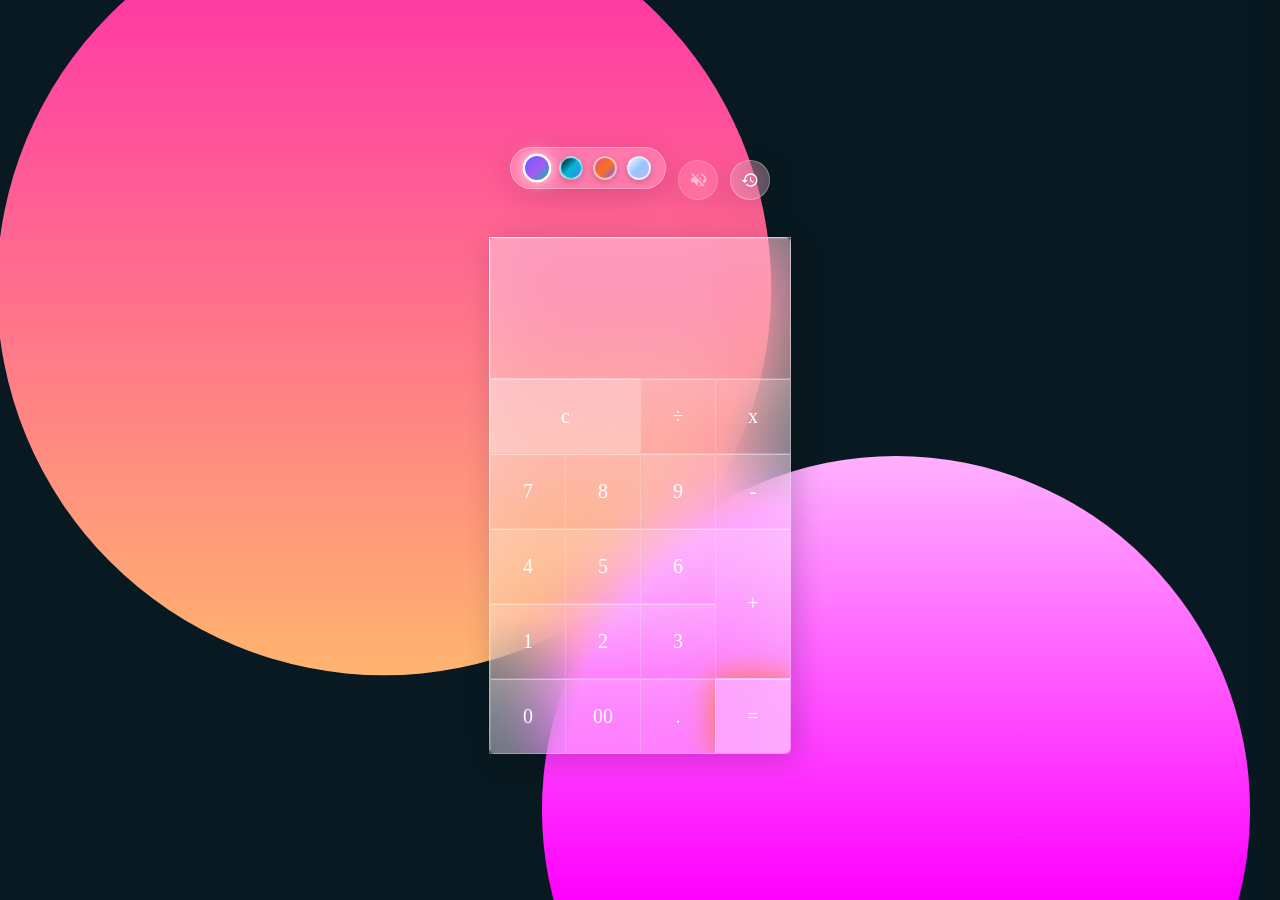
==== index.html @ 8d803cc0 "Initial commit: liquid glass calculator" ====
<!DOCTYPE html>
<html lang="en">
<head>
    <meta charset="UTF-8">
    <meta name="viewport" content="width=device-width, initial-scale=1.0">
    <link rel="stylesheet" href="./calc.css">
    <title>Glass Calculator</title>
    <style>
        /* Floating background orbs animation */
        body::before, body::after {
            animation: orbFloat 12s ease-in-out infinite alternate;
        }
        body::after {
            animation-duration: 16s;
            animation-direction: alternate-reverse;
        }
        @keyframes orbFloat {
            0% {
                transform: translateY(0px) scale(1);
            }
            100% {
                transform: translateY(-25px) scale(1.05);
            }
        }

        /* Top controls bar (theme pill + speaker button + history toggle) */
        .top-controls {
            position: relative;
            z-index: 20;
            display: flex;
            align-items: center;
            gap: 12px;
            margin-bottom: 24px;
        }

        .control-btn {
            display: flex;
            align-items: center;
            justify-content: center;
            width: 40px;
            height: 40px;
            background: var(--pill-bg);
            backdrop-filter: blur(20px);
            -webkit-backdrop-filter: blur(20px);
            border: 1px solid var(--pill-border);
            border-radius: 50%;
            cursor: pointer;
            color: var(--display-color, #fff);
            box-shadow: 0 8px 32px rgba(0, 0, 0, 0.15);
            transition: transform 0.2s ease, filter 0.2s ease, background 600ms ease, border-color 600ms ease;
        }

        .control-btn:hover {
            transform: scale(1.1);
            filter: brightness(1.2);
        }

        .control-btn svg {
            width: 18px;
            height: 18px;
            fill: currentColor;
            pointer-events: none;
        }

        /* Slide-out history panel */
        .history-panel {
            position: fixed;
            top: 0;
            right: -340px;
            width: 320px;
            height: 100vh;
            background: var(--panel-bg);
            backdrop-filter: blur(25px);
            -webkit-backdrop-filter: blur(25px);
            border-left: 1px solid rgba(255, 255, 255, 0.2);
            box-shadow: -10px 0 40px rgba(0, 0, 0, 0.3);
            z-index: 100;
            display: flex;
            flex-direction: column;
            transition: right 0.4s cubic-bezier(0.16, 1, 0.3, 1), background 600ms ease;
            padding: 24px;
        }

        .history-panel.open {
            right: 0;
        }

        .history-header {
            display: flex;
            align-items: center;
            justify-content: space-between;
            margin-bottom: 20px;
            padding-bottom: 12px;
            border-bottom: 1px solid rgba(255, 255, 255, 0.15);
            color: var(--display-color, #fff);
            font-family: sans-serif;
            font-size: 18px;
            font-weight: 600;
        }

        .history-close {
            background: none;
            border: none;
            color: var(--display-color, #fff);
            font-size: 20px;
            cursor: pointer;
            padding: 4px 8px;
            border-radius: 6px;
            transition: background 0.2s;
        }

        .history-close:hover {
            background: rgba(255, 255, 255, 0.2);
        }

        .history-list {
            flex: 1;
            overflow-y: auto;
            display: flex;
            flex-direction: column;
            gap: 12px;
            padding-right: 4px;
        }

        .history-item {
            background: rgba(255, 255, 255, 0.1);
            border: 1px solid rgba(255, 255, 255, 0.15);
            padding: 12px 14px;
            border-radius: 12px;
            color: var(--display-color, #fff);
            font-family: sans-serif;
            cursor: pointer;
            transition: background 0.2s, transform 0.2s;
            box-shadow: 0 4px 12px rgba(0,0,0,0.05);
        }

        .history-item:hover {
            background: rgba(255, 255, 255, 0.2);
            transform: translateY(-1px);
        }

        .history-expr {
            font-size: 13px;
            opacity: 0.7;
            margin-bottom: 4px;
        }

        .history-res {
            font-size: 18px;
            font-weight: 600;
        }

        .history-empty {
            color: var(--display-color, #fff);
            opacity: 0.5;
            text-align: center;
            margin-top: 40px;
            font-family: sans-serif;
            font-size: 14px;
        }

        .clear-history-btn {
            margin-top: 16px;
            padding: 10px;
            background: rgba(255, 50, 50, 0.2);
            border: 1px solid rgba(255, 100, 100, 0.3);
            color: var(--display-color, #fff);
            border-radius: 10px;
            cursor: pointer;
            font-weight: 600;
            transition: background 0.2s;
        }

        .clear-history-btn:hover {
            background: rgba(255, 50, 50, 0.35);
        }
    </style>
</head>
<body>
    <div class="top-controls">
        <div class="theme-pill">
            <div class="theme-swatch swatch-aurora active" data-theme="aurora" title="Aurora Theme"></div>
            <div class="theme-swatch swatch-midnight" data-theme="midnight" title="Midnight Theme"></div>
            <div class="theme-swatch swatch-sunset" data-theme="sunset" title="Sunset Theme"></div>
            <div class="theme-swatch swatch-light-frost" data-theme="light-frost" title="Light Frost Theme"></div>
        </div>
        <button id="soundToggle" class="control-btn" role="button" title="Toggle Click Sound">
            <svg id="speakerIcon" viewBox="0 0 24 24">
                <path d="M3 9v6h4l5 5V4L7 9H3zm13.5 3c0-1.77-1.02-3.29-2.5-4.03v8.05c1.48-.73 2.5-2.25 2.5-4.02zM14 3.23v2.06c2.89.86 5 3.54 5 6.71s-2.11 5.85-5 6.71v2.06c4.01-.91 7-4.49 7-8.77s-2.99-7.86-7-8.77z"/>
            </svg>
        </button>
        <button id="historyToggle" class="control-btn" role="button" title="Toggle History">
            <svg viewBox="0 0 24 24">
                <path d="M13 3a9 9 0 0 0-9 9H1l3.89 3.89.07.14L9 12H6c0-3.87 3.13-7 7-7s7 3.13 7 7-3.13 7-7 7c-1.93 0-3.68-.79-4.94-2.06l-1.42 1.42A8.954 8.954 0 0 0 13 21a9 9 0 0 0 0-18zm-1 5v5l4.28 2.54.72-1.21-3.5-2.08V8H12z"/>
            </svg>
        </button>
    </div>

    <div class="container">
        <form class="calculator" name="calc">
            <div class="value-wrapper">
                <input type="text" readonly class="value" name="txt" id="display"/>
            </div>
            <span class="num clear" role="button" data-val="c">c</span>
            <span class="num" role="button" data-val="/">÷</span>
            <span class="num" role="button" data-val="*">x</span>
            <span class="num" role="button" data-val="7">7</span>
            <span class="num" role="button" data-val="8">8</span>
            <span class="num" role="button" data-val="9">9</span>
            <span class="num" role="button" data-val="-">-</span>
            <span class="num" role="button" data-val="4">4</span>
            <span class="num" role="button" data-val="5">5</span>
            <span class="num" role="button" data-val="6">6</span>
            <span class="num plus" role="button" data-val="+">+</span>
            <span class="num" role="button" data-val="1">1</span>
            <span class="num" role="button" data-val="2">2</span>
            <span class="num" role="button" data-val="3">3</span>
            <span class="num" role="button" data-val="0">0</span>
            <span class="num" role="button" data-val="00">00</span>
            <span class="num" role="button" data-val=".">.</span>
            <span class="num equal" role="button" data-val="=">=</span>
        </form>
    </div>

    <!-- Slide-out History Panel -->
    <div id="historyPanel" class="history-panel">
        <div class="history-header">
            <span>Calculation History</span>
            <button id="historyClose" class="history-close" role="button">&times;</button>
        </div>
        <div id="historyList" class="history-list">
            <div class="history-empty">No history yet</div>
        </div>
        <button id="clearHistory" class="clear-history-btn" role="button">Clear History</button>
    </div>

    <script type="text/javascript" src="./vanilla-tilt.js"></script>
    <script type="text/javascript">
        // Theme switcher logic with localStorage
        const swatches = document.querySelectorAll('.theme-swatch');
        
        function setTheme(themeName) {
            if (themeName === 'aurora') {
                document.documentElement.removeAttribute('data-theme');
            } else {
                document.documentElement.setAttribute('data-theme', themeName);
            }
            localStorage.setItem('glass_calc_theme', themeName);

            swatches.forEach(s => {
                if (s.getAttribute('data-theme') === themeName) {
                    s.classList.add('active');
                } else {
                    s.classList.remove('active');
                }
            });
        }

        // Load saved theme on startup
        const savedTheme = localStorage.getItem('glass_calc_theme') || 'aurora';
        setTheme(savedTheme);

        swatches.forEach(swatch => {
            swatch.addEventListener('click', () => {
                const theme = swatch.getAttribute('data-theme');
                setTheme(theme);
            });
        });

        // Web Audio API click sound setup (off by default)
        let audioCtx = null;
        let soundEnabled = localStorage.getItem('glass_calc_sound') === 'true';

        const soundToggle = document.getElementById('soundToggle');
        const speakerIcon = document.getElementById('speakerIcon');

        function updateSpeakerIcon() {
            if (soundEnabled) {
                soundToggle.style.opacity = '1';
                speakerIcon.innerHTML = '<path d="M3 9v6h4l5 5V4L7 9H3zm13.5 3c0-1.77-1.02-3.29-2.5-4.03v8.05c1.48-.73 2.5-2.25 2.5-4.02zM14 3.23v2.06c2.89.86 5 3.54 5 6.71s-2.11 5.85-5 6.71v2.06c4.01-.91 7-4.49 7-8.77s-2.99-7.86-7-8.77z"/>';
            } else {
                soundToggle.style.opacity = '0.6';
                speakerIcon.innerHTML = '<path d="M16.5 12c0-1.77-1.02-3.29-2.5-4.03v2.21l2.45 2.45c.03-.2.05-.41.05-.63zm2.5 0c0 .94-.2 1.82-.54 2.64l1.51 1.51C22.63 14.85 23 13.48 23 12c0-4.28-2.99-7.86-7-8.77v2.06c2.89.86 5 3.54 5 6.71zM4.27 3L3 4.27 7.73 9H3v6h4l5 5v-6.73l4.25 4.25c-.67.52-1.42.93-2.25 1.18v2.06c1.38-.31 2.63-.95 3.69-1.81L19.73 21 21 19.73l-9-9L4.27 3zM12 4L9.91 6.09 12 8.18V4z"/>';
            }
        }
        updateSpeakerIcon();

        soundToggle.addEventListener('click', () => {
            soundEnabled = !soundEnabled;
            localStorage.setItem('glass_calc_sound', soundEnabled);
            updateSpeakerIcon();
            if (soundEnabled) {
                playSoftClick();
            }
        });

        function playSoftClick() {
            if (!soundEnabled) return;
            try {
                if (!audioCtx) {
                    audioCtx = new (window.AudioContext || window.webkitAudioContext)();
                }
                if (audioCtx.state === 'suspended') {
                    audioCtx.resume();
                }
                const osc = audioCtx.createOscillator();
                const gain = audioCtx.createGain();
                
                osc.type = 'sine';
                osc.frequency.setValueAtTime(600, audioCtx.currentTime);
                osc.frequency.exponentialRampToValueAtTime(200, audioCtx.currentTime + 0.04);
                
                gain.gain.setValueAtTime(0.15, audioCtx.currentTime);
                gain.gain.exponentialRampToValueAtTime(0.001, audioCtx.currentTime + 0.04);
                
                osc.connect(gain);
                gain.connect(audioCtx.destination);
                
                osc.start();
                osc.stop(audioCtx.currentTime + 0.04);
            } catch(e) {
                // Ignore audio context restrictions
            }
        }

        // History Panel Logic
        const historyToggle = document.getElementById('historyToggle');
        const historyPanel = document.getElementById('historyPanel');
        const historyClose = document.getElementById('historyClose');
        const historyList = document.getElementById('historyList');
        const clearHistoryBtn = document.getElementById('clearHistory');

        let history = JSON.parse(localStorage.getItem('glass_calc_history') || '[]');

        function renderHistory() {
            if (history.length === 0) {
                historyList.innerHTML = '<div class="history-empty">No history yet</div>';
                return;
            }
            historyList.innerHTML = '';
            history.forEach((item, index) => {
                const div = document.createElement('div');
                div.className = 'history-item';
                div.setAttribute('role', 'button');
                div.innerHTML = `<div class="history-expr">${item.expression}</div><div class="history-res">= ${item.result}</div>`;
                div.addEventListener('click', () => {
                    updateDisplay(item.result);
                    historyPanel.classList.remove('open');
                });
                historyList.appendChild(div);
            });
        }
        renderHistory();

        historyToggle.addEventListener('click', () => {
            historyPanel.classList.toggle('open');
            playSoftClick();
        });

        historyClose.addEventListener('click', () => {
            historyPanel.classList.remove('open');
        });

        clearHistoryBtn.addEventListener('click', () => {
            history = [];
            localStorage.removeItem('glass_calc_history');
            renderHistory();
            playSoftClick();
        });

        // Custom 3D tilt & moving light following mouse across the panel
        const container = document.querySelector('.container');
        
        container.addEventListener('mousemove', (e) => {
            const rect = container.getBoundingClientRect();
            const x = e.clientX - rect.left;
            const y = e.clientY - rect.top;

            container.style.setProperty('--mouse-x', `${x}px`);
            container.style.setProperty('--mouse-y', `${y}px`);

            const centerX = rect.width / 2;
            const centerY = rect.height / 2;
            const rotateX = -((y - centerY) / centerY) * 6;
            const rotateY = ((x - centerX) / centerX) * 6;

            container.style.transform = `perspective(1000px) rotateX(${rotateX}deg) rotateY(${rotateY}deg) scale3d(1.02, 1.02, 1.02)`;
            container.style.transition = 'none';
        });

        container.addEventListener('mouseleave', () => {
            container.style.transform = 'perspective(1000px) rotateX(0deg) rotateY(0deg) scale3d(1, 1, 1)';
            container.style.transition = 'transform 0.5s ease-out';
            container.style.setProperty('--mouse-x', `-1000px`);
            container.style.setProperty('--mouse-y', `-1000px`);
        });

        const display = document.getElementById('display');
        let lastValue = display.value;

        function updateDisplay(newVal) {
            if (newVal !== lastValue) {
                lastValue = newVal;
                display.value = newVal;

                display.classList.remove('slide-up');
                void display.offsetWidth;
                display.classList.add('slide-up');

                if (newVal === 'Error') {
                    display.classList.remove('shake');
                    void display.offsetWidth;
                    display.classList.add('shake');
                }
            }
        }

        const buttons = document.querySelectorAll('.calculator span');
        buttons.forEach((btn, index) => {
            btn.style.setProperty('--stagger-index', index);

            btn.addEventListener('click', function(e) {
                playSoftClick();
                const rect = btn.getBoundingClientRect();
                const ripple = document.createElement('span');
                ripple.classList.add('ripple');
                const size = Math.max(rect.width, rect.height);
                ripple.style.width = ripple.style.height = `${size}px`;
                ripple.style.left = `${e.clientX - rect.left - size/2}px`;
                ripple.style.top = `${e.clientY - rect.top - size/2}px`;
                btn.appendChild(ripple);
                setTimeout(() => ripple.remove(), 600);

                const val = btn.getAttribute('data-val');
                if (val === 'c') {
                    updateDisplay('');
                } else if (val === '=') {
                    try {
                        const expr = document.calc.txt.value;
                        let res = eval(expr);
                        if (res !== undefined && !isNaN(res)) {
                            updateDisplay(res);
                            history.unshift({ expression: expr, result: res });
                            if (history.length > 50) history.pop();
                            localStorage.setItem('glass_calc_history', JSON.stringify(history));
                            renderHistory();
                        } else {
                            updateDisplay('');
                        }
                    } catch(err) {
                        updateDisplay('Error');
                    }
                } else if (val !== null) {
                    updateDisplay(document.calc.txt.value + val);
                }
            });
        });
    </script>
</body>
</html>
---- calc.css ----
:root {
    --bg-color: #091921;
    --grad-1-1: #ff2a75;
    --grad-1-2: #ff9e42;
    --grad-2-1: #ffffff;
    --grad-2-2: #ea00ff;
    --panel-bg: rgba(255, 255, 255, 0.4);
    --panel-border: linear-gradient(135deg, rgba(255,255,255,0.8), rgba(255,255,255,0.05));
    --panel-shadow: 5px 5px 30px rgba(0,0,0,0.2);
    --display-color: #fff;
    --display-border: rgba(255,255,255,0.2);
    --btn-color: #fff;
    --btn-bg-grad: linear-gradient(to bottom, rgba(255,255,255,0.15), transparent);
    --btn-border: rgba(255,255,255,0.2);
    --btn-hover-bg: rgba(255,255,255,0.5);
    --btn-active-bg: #14ff47;
    --btn-active-color: #192f00;
    --clear-bg: rgba(255,255,255,0.3);
    --equal-bg: rgba(255,255,255,0.3);
    --equal-shadow: 0 0 30px rgba(255, 120, 0, 0.8), inset 0 1px 0 rgba(255,255,255,0.6);
    --pill-bg: rgba(255, 255, 255, 0.2);
    --pill-border: rgba(255, 255, 255, 0.3);
    --glow-color: rgba(255,255,255,0.35);
}

[data-theme="midnight"] {
    --bg-color: #030712;
    --grad-1-1: #06b6d4;
    --grad-1-2: #3b82f6;
    --grad-2-1: #1e1b4b;
    --grad-2-2: #0284c7;
    --panel-bg: rgba(15, 23, 42, 0.65);
    --panel-border: linear-gradient(135deg, rgba(56, 189, 248, 0.5), rgba(15, 23, 42, 0.1));
    --panel-shadow: 10px 10px 40px rgba(0, 0, 0, 0.6);
    --display-color: #e0f2fe;
    --display-border: rgba(56, 189, 248, 0.25);
    --btn-color: #e0f2fe;
    --btn-bg-grad: linear-gradient(to bottom, rgba(56, 189, 248, 0.1), transparent);
    --btn-border: rgba(56, 189, 248, 0.2);
    --btn-hover-bg: rgba(56, 189, 248, 0.25);
    --btn-active-bg: #38bdf8;
    --btn-active-color: #030712;
    --clear-bg: rgba(30, 41, 59, 0.6);
    --equal-bg: rgba(14, 165, 233, 0.3);
    --equal-shadow: 0 0 30px rgba(6, 182, 212, 0.8), inset 0 1px 0 rgba(56, 189, 248, 0.5);
    --pill-bg: rgba(15, 23, 42, 0.7);
    --pill-border: rgba(56, 189, 248, 0.3);
    --glow-color: rgba(56, 189, 248, 0.25);
}

[data-theme="sunset"] {
    --bg-color: #1a0b2e;
    --grad-1-1: #ec4899;
    --grad-1-2: #f97316;
    --grad-2-1: #8b5cf6;
    --grad-2-2: #db2777;
    --panel-bg: rgba(45, 10, 60, 0.5);
    --panel-border: linear-gradient(135deg, rgba(244, 114, 182, 0.6), rgba(45, 10, 60, 0.1));
    --panel-shadow: 10px 10px 40px rgba(0, 0, 0, 0.4);
    --display-color: #fdf2f8;
    --display-border: rgba(244, 114, 182, 0.3);
    --btn-color: #fdf2f8;
    --btn-bg-grad: linear-gradient(to bottom, rgba(244, 114, 182, 0.15), transparent);
    --btn-border: rgba(244, 114, 182, 0.25);
    --btn-hover-bg: rgba(244, 114, 182, 0.3);
    --btn-active-bg: #e11d48;
    --btn-active-color: #ffffff;
    --clear-bg: rgba(88, 28, 135, 0.4);
    --equal-bg: rgba(244, 114, 182, 0.3);
    --equal-shadow: 0 0 30px rgba(249, 115, 22, 0.8), inset 0 1px 0 rgba(244, 114, 182, 0.6);
    --pill-bg: rgba(45, 10, 60, 0.6);
    --pill-border: rgba(244, 114, 182, 0.3);
    --glow-color: rgba(249, 115, 22, 0.3);
}

[data-theme="light-frost"] {
    --bg-color: #f1f5f9;
    --grad-1-1: #93c5fd;
    --grad-1-2: #c4b5fd;
    --grad-2-1: #e2e8f0;
    --grad-2-2: #bfdbfe;
    --panel-bg: rgba(255, 255, 255, 0.65);
    --panel-border: linear-gradient(135deg, rgba(255, 255, 255, 0.9), rgba(148, 163, 184, 0.2));
    --panel-shadow: 8px 8px 30px rgba(148, 163, 184, 0.3);
    --display-color: #1e293b;
    --display-border: rgba(148, 163, 184, 0.3);
    --btn-color: #1e293b;
    --btn-bg-grad: linear-gradient(to bottom, rgba(255, 255, 255, 0.6), rgba(226, 232, 240, 0.3));
    --btn-border: rgba(148, 163, 184, 0.3);
    --btn-hover-bg: rgba(255, 255, 255, 0.9);
    --btn-active-bg: #3b82f6;
    --btn-active-color: #ffffff;
    --clear-bg: rgba(226, 232, 240, 0.7);
    --equal-bg: rgba(191, 219, 254, 0.7);
    --equal-shadow: 0 0 25px rgba(59, 130, 246, 0.4), inset 0 1px 0 rgba(255, 255, 255, 0.8);
    --pill-bg: rgba(255, 255, 255, 0.7);
    --pill-border: rgba(148, 163, 184, 0.3);
    --glow-color: rgba(59, 130, 246, 0.2);
}

* {
    margin: 0;
    padding: 0;
    box-sizing: border-box;
}

body {
    display: flex;
    flex-direction: column;
    justify-content: center;
    align-items: center;
    min-height: 100vh;
    background: var(--bg-color);
    overflow: hidden;
    transition: background 600ms ease;
}

body::before {
    content: "";
    position: absolute;
    top: 0;
    left: 0; 
    width: 100%;
    height: 100%;
    background: linear-gradient(var(--grad-1-1), var(--grad-1-2));
    clip-path: circle(35% at 30% 32%);
    filter: brightness(1.4);
    transition: background 600ms ease;
}

body::after {
    content: "";
    position: absolute;
    top: 0;
    left: 0;
    bottom: 0;
    width: 100%;
    height: 100%;
    background: linear-gradient(var(--grad-2-1), var(--grad-2-2));
    clip-path: circle(32% at 70% 90%);
    filter: brightness(1.4);
    transition: background 600ms ease;
}

/* Theme Switcher Pill */
.theme-pill {
    position: relative;
    z-index: 20;
    display: flex;
    align-items: center;
    gap: 10px;
    padding: 8px 14px;
    background: var(--pill-bg);
    backdrop-filter: blur(20px);
    -webkit-backdrop-filter: blur(20px);
    border: 1px solid var(--pill-border);
    border-radius: 50px;
    box-shadow: 0 8px 32px rgba(0, 0, 0, 0.15);
    margin-bottom: 24px;
    transition: background 600ms ease, border-color 600ms ease, box-shadow 600ms ease;
}

.theme-swatch {
    width: 24px;
    height: 24px;
    border-radius: 50%;
    cursor: pointer;
    border: 2px solid rgba(255, 255, 255, 0.6);
    box-shadow: 0 2px 6px rgba(0, 0, 0, 0.2);
    transition: transform 0.2s ease, filter 0.2s ease, border-color 0.2s ease;
}

.theme-swatch:hover {
    transform: scale(1.15);
    filter: brightness(1.2);
}

.theme-swatch.active {
    transform: scale(1.2);
    border-color: #ffffff;
    box-shadow: 0 0 12px rgba(255, 255, 255, 0.8);
}

.swatch-aurora {
    background: linear-gradient(135deg, #6366f1, #a855f7, #14b8a6);
}

.swatch-midnight {
    background: linear-gradient(135deg, #030712, #06b6d4, #3b82f6);
}

.swatch-sunset {
    background: linear-gradient(135deg, #ec4899, #f97316, #8b5cf6);
}

.swatch-light-frost {
    background: linear-gradient(135deg, #f1f5f9, #93c5fd, #c4b5fd);
}

/* Panel entrance animation */
.container {
    position: relative;
    background: var(--panel-bg);
    border-radius: 6px;
    overflow: hidden;
    z-index: 10;
    backdrop-filter: blur(40px) saturate(200%);
    -webkit-backdrop-filter: blur(40px) saturate(200%);
    border: 1px solid transparent;
    border-image: var(--panel-border) 1;
    box-shadow: var(--panel-shadow);
    transform-style: preserve-3d;
    will-change: transform;

    animation: panelEntrance 0.8s cubic-bezier(0.34, 1.56, 0.64, 1) forwards;
    transition: background 600ms ease, box-shadow 600ms ease;
}

/* Moving light radial gradient glow & noise/grain overlay */
.container::before {
    content: "";
    position: absolute;
    top: 0;
    left: 0;
    width: 100%;
    height: 100%;
    background: radial-gradient(circle 250px at var(--mouse-x, -1000px) var(--mouse-y, -1000px), var(--glow-color), transparent 80%);
    pointer-events: none;
    z-index: 2;
    transition: background 600ms ease;
}

/* Subtle noise/grain overlay on glass */
.container::after {
    content: "";
    position: absolute;
    top: 0;
    left: 0;
    width: 100%;
    height: 100%;
    background-image: url("data:image/svg+xml,%3Csvg viewBox='0 0 200 200' xmlns='http://www.w3.org/2000/svg'%3E%3Cfilter id='noiseFilter'%3E%3CfeTurbulence type='fractalNoise' baseFrequency='0.8' numOctaves='3' stitchTiles='stitch'/%3E%3C/filter%3E%3Crect width='100%25' height='100%25' filter='url(%23noiseFilter)' opacity='0.04'/%3E%3C/svg%3E");
    pointer-events: none;
    z-index: 3;
}

@keyframes panelEntrance {
    0% {
        opacity: 0;
        transform: scale(0.9);
    }
    100% {
        opacity: 1;
        transform: scale(1);
    }
}

.container .calculator {
    position: relative;
    display: grid;
}

.value-wrapper {
    grid-column: span 4;
    overflow: hidden;
}

.container .calculator .value {
    width: 300px;
    height: 140px;
    text-align: right;
    border: none;
    outline: none;
    padding: 10px;
    font-size: 30px;
    background: transparent;
    color: var(--display-color);
    border-top: 1px solid var(--display-border);
    border-left: 1px solid var(--display-border);
    transition: color 600ms ease, border-color 600ms ease;
}

/* Display value change slide-up transition */
.value.slide-up {
    animation: slideUpDisplay 0.25s ease-out forwards;
}

@keyframes slideUpDisplay {
    0% {
        transform: translateY(15px);
        opacity: 0.5;
    }
    100% {
        transform: translateY(0);
        opacity: 1;
    }
}

/* Error shake animation */
.value.shake {
    animation: errorShake 0.4s cubic-bezier(0.36, 0.07, 0.19, 0.97) both;
}

@keyframes errorShake {
    10%, 90% { transform: translate3d(-2px, 0, 0); }
    20%, 80% { transform: translate3d(4px, 0, 0); }
    30%, 50%, 70% { transform: translate3d(-6px, 0, 0); }
    40%, 60% { transform: translate3d(6px, 0, 0); }
}

.container .calculator span {
    position: relative;
    overflow: hidden;
    display: grid;
    place-items: center;
    width: 75px;
    height: 75px;
    color: var(--btn-color);
    font-weight: 400;
    cursor: pointer;
    font-size: 20px;
    user-select: none;
    box-shadow: inset 0 1px 0 rgba(255,255,255,0.4);
    background-image: var(--btn-bg-grad);
    border-top: 1px solid var(--btn-border);
    border-left: 1px solid var(--btn-border);
    transition: color 600ms ease, background 0.3s, transform 0.2s, filter 0.2s, border-color 600ms ease;

    /* Staggered entrance animation */
    opacity: 0;
    transform: translateY(20px) scale(0.9);
    animation: buttonEntrance 0.5s cubic-bezier(0.34, 1.56, 0.64, 1) forwards;
    animation-delay: calc(0.1s + var(--stagger-index) * 0.03s);
}

@keyframes buttonEntrance {
    0% {
        opacity: 0;
        transform: translateY(20px) scale(0.9);
    }
    100% {
        opacity: 1;
        transform: translateY(0) scale(1);
    }
}

/* Hover lift and brighten */
.container .calculator span:hover {
    transform: translateY(-2px);
    filter: brightness(1.2);
    background: var(--btn-hover-bg);
    transition: transform 0.2s ease, filter 0.2s ease, background 0.2s ease;
}

/* Pressed scale to 0.94 */
.container .calculator span:active {
    transform: scale(0.94) translateY(0) !important;
    background: var(--btn-active-bg);
    color: var(--btn-active-color);
    font-weight: 500;
    transition: transform 0.05s ease !important;
}

/* Ripple effect */
span .ripple {
    position: absolute;
    border-radius: 50%;
    background: rgba(255, 255, 255, 0.6);
    transform: scale(0);
    animation: rippleEffect 0.6s linear;
    pointer-events: none;
}

@keyframes rippleEffect {
    to {
        transform: scale(4);
        opacity: 0;
    }
}

.container .calculator .clear {
    grid-column: span 2;
    width: 150px;
    background: var(--clear-bg);
    transition: background 600ms ease, color 600ms ease, border-color 600ms ease;
}

.container .calculator .plus {
    grid-row: span 2;
    height: 150px;
}

.container .calculator .equal {
    position: relative;
    overflow: hidden;
    background: var(--equal-bg);
    box-shadow: var(--equal-shadow);
    transition: background 600ms ease, box-shadow 600ms ease, color 600ms ease;
}

/* Shimmer sweep across the equals key every 5 seconds */
.container .calculator .equal::after {
    content: "";
    position: absolute;
    top: -50%;
    left: -50%;
    width: 200%;
    height: 200%;
    background: linear-gradient(
        45deg,
        transparent 45%,
        rgba(255, 255, 255, 0.6) 50%,
        transparent 55%
    );
    transform: rotate(35deg) translateX(-100%);
    animation: shimmerEqual 5s infinite;
    pointer-events: none;
}

@keyframes shimmerEqual {
    0% {
        transform: rotate(35deg) translateX(-100%);
    }
    20% {
        transform: rotate(35deg) translateX(100%);
    }
    100% {
        transform: rotate(35deg) translateX(100%);
    }
}

/* Respect prefers-reduced-motion */
@media (prefers-reduced-motion: reduce) {
    .container,
    .container .calculator span,
    .value.slide-up,
    .value.shake,
    span .ripple,
    body,
    body::before,
    body::after {
        animation: none !important;
        transition: none !important;
        opacity: 1 !important;
        transform: none !important;
    }
}
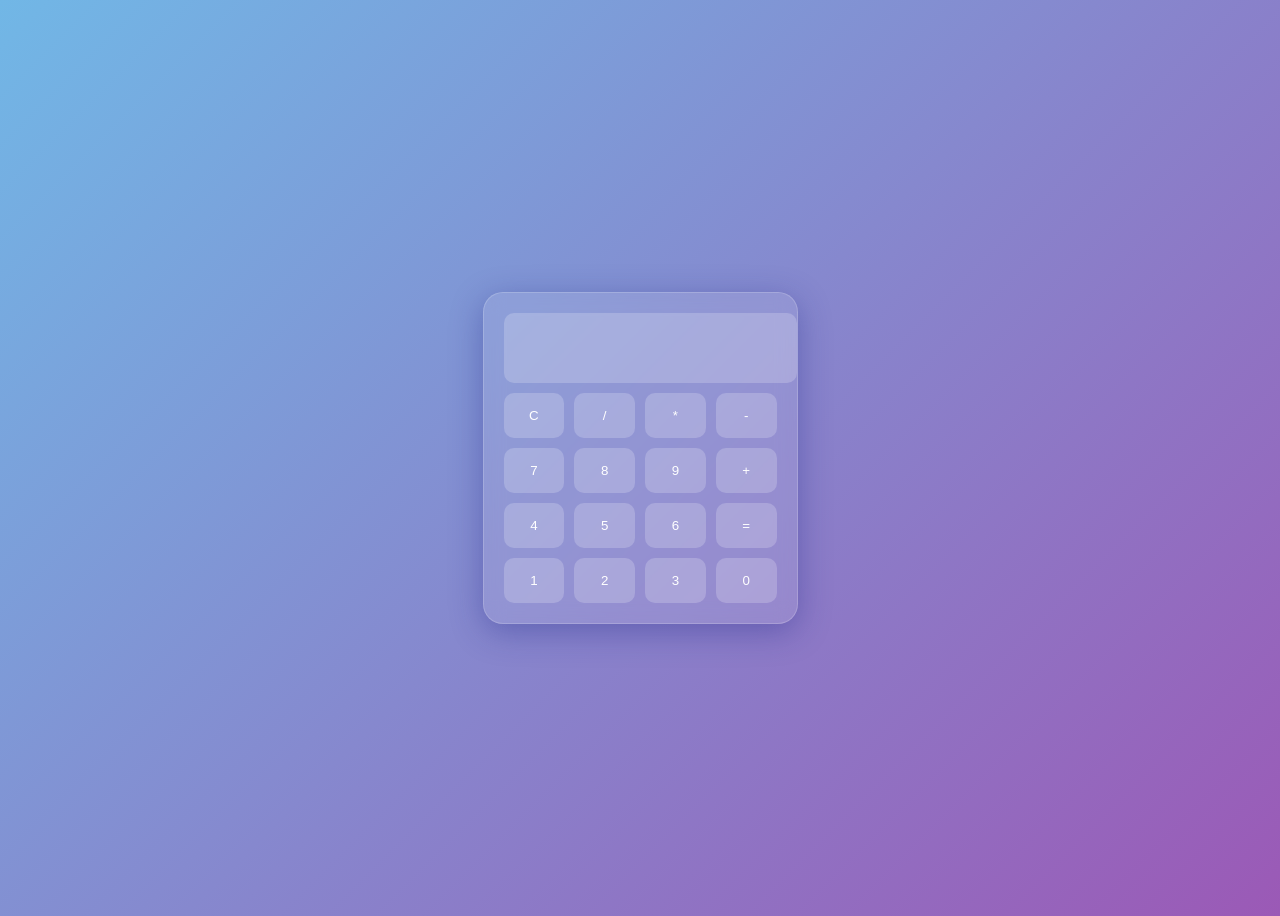
==== commit 78d76a84: "Initial commit" ====
--- a/index.html
+++ b/index.html
@@ -3,458 +3,31 @@
 <head>
     <meta charset="UTF-8">
     <meta name="viewport" content="width=device-width, initial-scale=1.0">
-    <link rel="stylesheet" href="./calc.css">
-    <title>Glass Calculator</title>
-    <style>
-        /* Floating background orbs animation */
-        body::before, body::after {
-            animation: orbFloat 12s ease-in-out infinite alternate;
-        }
-        body::after {
-            animation-duration: 16s;
-            animation-direction: alternate-reverse;
-        }
-        @keyframes orbFloat {
-            0% {
-                transform: translateY(0px) scale(1);
-            }
-            100% {
-                transform: translateY(-25px) scale(1.05);
-            }
-        }
-
-        /* Top controls bar (theme pill + speaker button + history toggle) */
-        .top-controls {
-            position: relative;
-            z-index: 20;
-            display: flex;
-            align-items: center;
-            gap: 12px;
-            margin-bottom: 24px;
-        }
-
-        .control-btn {
-            display: flex;
-            align-items: center;
-            justify-content: center;
-            width: 40px;
-            height: 40px;
-            background: var(--pill-bg);
-            backdrop-filter: blur(20px);
-            -webkit-backdrop-filter: blur(20px);
-            border: 1px solid var(--pill-border);
-            border-radius: 50%;
-            cursor: pointer;
-            color: var(--display-color, #fff);
-            box-shadow: 0 8px 32px rgba(0, 0, 0, 0.15);
-            transition: transform 0.2s ease, filter 0.2s ease, background 600ms ease, border-color 600ms ease;
-        }
-
-        .control-btn:hover {
-            transform: scale(1.1);
-            filter: brightness(1.2);
-        }
-
-        .control-btn svg {
-            width: 18px;
-            height: 18px;
-            fill: currentColor;
-            pointer-events: none;
-        }
-
-        /* Slide-out history panel */
-        .history-panel {
-            position: fixed;
-            top: 0;
-            right: -340px;
-            width: 320px;
-            height: 100vh;
-            background: var(--panel-bg);
-            backdrop-filter: blur(25px);
-            -webkit-backdrop-filter: blur(25px);
-            border-left: 1px solid rgba(255, 255, 255, 0.2);
-            box-shadow: -10px 0 40px rgba(0, 0, 0, 0.3);
-            z-index: 100;
-            display: flex;
-            flex-direction: column;
-            transition: right 0.4s cubic-bezier(0.16, 1, 0.3, 1), background 600ms ease;
-            padding: 24px;
-        }
-
-        .history-panel.open {
-            right: 0;
-        }
-
-        .history-header {
-            display: flex;
-            align-items: center;
-            justify-content: space-between;
-            margin-bottom: 20px;
-            padding-bottom: 12px;
-            border-bottom: 1px solid rgba(255, 255, 255, 0.15);
-            color: var(--display-color, #fff);
-            font-family: sans-serif;
-            font-size: 18px;
-            font-weight: 600;
-        }
-
-        .history-close {
-            background: none;
-            border: none;
-            color: var(--display-color, #fff);
-            font-size: 20px;
-            cursor: pointer;
-            padding: 4px 8px;
-            border-radius: 6px;
-            transition: background 0.2s;
-        }
-
-        .history-close:hover {
-            background: rgba(255, 255, 255, 0.2);
-        }
-
-        .history-list {
-            flex: 1;
-            overflow-y: auto;
-            display: flex;
-            flex-direction: column;
-            gap: 12px;
-            padding-right: 4px;
-        }
-
-        .history-item {
-            background: rgba(255, 255, 255, 0.1);
-            border: 1px solid rgba(255, 255, 255, 0.15);
-            padding: 12px 14px;
-            border-radius: 12px;
-            color: var(--display-color, #fff);
-            font-family: sans-serif;
-            cursor: pointer;
-            transition: background 0.2s, transform 0.2s;
-            box-shadow: 0 4px 12px rgba(0,0,0,0.05);
-        }
-
-        .history-item:hover {
-            background: rgba(255, 255, 255, 0.2);
-            transform: translateY(-1px);
-        }
-
-        .history-expr {
-            font-size: 13px;
-            opacity: 0.7;
-            margin-bottom: 4px;
-        }
-
-        .history-res {
-            font-size: 18px;
-            font-weight: 600;
-        }
-
-        .history-empty {
-            color: var(--display-color, #fff);
-            opacity: 0.5;
-            text-align: center;
-            margin-top: 40px;
-            font-family: sans-serif;
-            font-size: 14px;
-        }
-
-        .clear-history-btn {
-            margin-top: 16px;
-            padding: 10px;
-            background: rgba(255, 50, 50, 0.2);
-            border: 1px solid rgba(255, 100, 100, 0.3);
-            color: var(--display-color, #fff);
-            border-radius: 10px;
-            cursor: pointer;
-            font-weight: 600;
-            transition: background 0.2s;
-        }
-
-        .clear-history-btn:hover {
-            background: rgba(255, 50, 50, 0.35);
-        }
-    </style>
+    <title>Glassmorphism Calculator</title>
+    <link rel="stylesheet" href="styles.css">
 </head>
 <body>
-    <div class="top-controls">
-        <div class="theme-pill">
-            <div class="theme-swatch swatch-aurora active" data-theme="aurora" title="Aurora Theme"></div>
-            <div class="theme-swatch swatch-midnight" data-theme="midnight" title="Midnight Theme"></div>
-            <div class="theme-swatch swatch-sunset" data-theme="sunset" title="Sunset Theme"></div>
-            <div class="theme-swatch swatch-light-frost" data-theme="light-frost" title="Light Frost Theme"></div>
+    <div class="calculator">
+        <input type="text" id="display" disabled>
+        <div class="buttons">
+            <button onclick="clearDisplay()">C</button>
+            <button onclick="appendToDisplay('/')">/</button>
+            <button onclick="appendToDisplay('*')">*</button>
+            <button onclick="appendToDisplay('-')">-</button>
+            <button onclick="appendToDisplay('7')">7</button>
+            <button onclick="appendToDisplay('8')">8</button>
+            <button onclick="appendToDisplay('9')">9</button>
+            <button onclick="appendToDisplay('+')">+</button>
+            <button onclick="appendToDisplay('4')">4</button>
+            <button onclick="appendToDisplay('5')">5</button>
+            <button onclick="appendToDisplay('6')">6</button>
+            <button onclick="calculate()">=</button>
+            <button onclick="appendToDisplay('1')">1</button>
+            <button onclick="appendToDisplay('2')">2</button>
+            <button onclick="appendToDisplay('3')">3</button>
+            <button onclick="appendToDisplay('0')">0</button>
         </div>
-        <button id="soundToggle" class="control-btn" role="button" title="Toggle Click Sound">
-            <svg id="speakerIcon" viewBox="0 0 24 24">
-                <path d="M3 9v6h4l5 5V4L7 9H3zm13.5 3c0-1.77-1.02-3.29-2.5-4.03v8.05c1.48-.73 2.5-2.25 2.5-4.02zM14 3.23v2.06c2.89.86 5 3.54 5 6.71s-2.11 5.85-5 6.71v2.06c4.01-.91 7-4.49 7-8.77s-2.99-7.86-7-8.77z"/>
-            </svg>
-        </button>
-        <button id="historyToggle" class="control-btn" role="button" title="Toggle History">
-            <svg viewBox="0 0 24 24">
-                <path d="M13 3a9 9 0 0 0-9 9H1l3.89 3.89.07.14L9 12H6c0-3.87 3.13-7 7-7s7 3.13 7 7-3.13 7-7 7c-1.93 0-3.68-.79-4.94-2.06l-1.42 1.42A8.954 8.954 0 0 0 13 21a9 9 0 0 0 0-18zm-1 5v5l4.28 2.54.72-1.21-3.5-2.08V8H12z"/>
-            </svg>
-        </button>
     </div>
-
-    <div class="container">
-        <form class="calculator" name="calc">
-            <div class="value-wrapper">
-                <input type="text" readonly class="value" name="txt" id="display"/>
-            </div>
-            <span class="num clear" role="button" data-val="c">c</span>
-            <span class="num" role="button" data-val="/">÷</span>
-            <span class="num" role="button" data-val="*">x</span>
-            <span class="num" role="button" data-val="7">7</span>
-            <span class="num" role="button" data-val="8">8</span>
-            <span class="num" role="button" data-val="9">9</span>
-            <span class="num" role="button" data-val="-">-</span>
-            <span class="num" role="button" data-val="4">4</span>
-            <span class="num" role="button" data-val="5">5</span>
-            <span class="num" role="button" data-val="6">6</span>
-            <span class="num plus" role="button" data-val="+">+</span>
-            <span class="num" role="button" data-val="1">1</span>
-            <span class="num" role="button" data-val="2">2</span>
-            <span class="num" role="button" data-val="3">3</span>
-            <span class="num" role="button" data-val="0">0</span>
-            <span class="num" role="button" data-val="00">00</span>
-            <span class="num" role="button" data-val=".">.</span>
-            <span class="num equal" role="button" data-val="=">=</span>
-        </form>
-    </div>
-
-    <!-- Slide-out History Panel -->
-    <div id="historyPanel" class="history-panel">
-        <div class="history-header">
-            <span>Calculation History</span>
-            <button id="historyClose" class="history-close" role="button">&times;</button>
-        </div>
-        <div id="historyList" class="history-list">
-            <div class="history-empty">No history yet</div>
-        </div>
-        <button id="clearHistory" class="clear-history-btn" role="button">Clear History</button>
-    </div>
-
-    <script type="text/javascript" src="./vanilla-tilt.js"></script>
-    <script type="text/javascript">
-        // Theme switcher logic with localStorage
-        const swatches = document.querySelectorAll('.theme-swatch');
-        
-        function setTheme(themeName) {
-            if (themeName === 'aurora') {
-                document.documentElement.removeAttribute('data-theme');
-            } else {
-                document.documentElement.setAttribute('data-theme', themeName);
-            }
-            localStorage.setItem('glass_calc_theme', themeName);
-
-            swatches.forEach(s => {
-                if (s.getAttribute('data-theme') === themeName) {
-                    s.classList.add('active');
-                } else {
-                    s.classList.remove('active');
-                }
-            });
-        }
-
-        // Load saved theme on startup
-        const savedTheme = localStorage.getItem('glass_calc_theme') || 'aurora';
-        setTheme(savedTheme);
-
-        swatches.forEach(swatch => {
-            swatch.addEventListener('click', () => {
-                const theme = swatch.getAttribute('data-theme');
-                setTheme(theme);
-            });
-        });
-
-        // Web Audio API click sound setup (off by default)
-        let audioCtx = null;
-        let soundEnabled = localStorage.getItem('glass_calc_sound') === 'true';
-
-        const soundToggle = document.getElementById('soundToggle');
-        const speakerIcon = document.getElementById('speakerIcon');
-
-        function updateSpeakerIcon() {
-            if (soundEnabled) {
-                soundToggle.style.opacity = '1';
-                speakerIcon.innerHTML = '<path d="M3 9v6h4l5 5V4L7 9H3zm13.5 3c0-1.77-1.02-3.29-2.5-4.03v8.05c1.48-.73 2.5-2.25 2.5-4.02zM14 3.23v2.06c2.89.86 5 3.54 5 6.71s-2.11 5.85-5 6.71v2.06c4.01-.91 7-4.49 7-8.77s-2.99-7.86-7-8.77z"/>';
-            } else {
-                soundToggle.style.opacity = '0.6';
-                speakerIcon.innerHTML = '<path d="M16.5 12c0-1.77-1.02-3.29-2.5-4.03v2.21l2.45 2.45c.03-.2.05-.41.05-.63zm2.5 0c0 .94-.2 1.82-.54 2.64l1.51 1.51C22.63 14.85 23 13.48 23 12c0-4.28-2.99-7.86-7-8.77v2.06c2.89.86 5 3.54 5 6.71zM4.27 3L3 4.27 7.73 9H3v6h4l5 5v-6.73l4.25 4.25c-.67.52-1.42.93-2.25 1.18v2.06c1.38-.31 2.63-.95 3.69-1.81L19.73 21 21 19.73l-9-9L4.27 3zM12 4L9.91 6.09 12 8.18V4z"/>';
-            }
-        }
-        updateSpeakerIcon();
-
-        soundToggle.addEventListener('click', () => {
-            soundEnabled = !soundEnabled;
-            localStorage.setItem('glass_calc_sound', soundEnabled);
-            updateSpeakerIcon();
-            if (soundEnabled) {
-                playSoftClick();
-            }
-        });
-
-        function playSoftClick() {
-            if (!soundEnabled) return;
-            try {
-                if (!audioCtx) {
-                    audioCtx = new (window.AudioContext || window.webkitAudioContext)();
-                }
-                if (audioCtx.state === 'suspended') {
-                    audioCtx.resume();
-                }
-                const osc = audioCtx.createOscillator();
-                const gain = audioCtx.createGain();
-                
-                osc.type = 'sine';
-                osc.frequency.setValueAtTime(600, audioCtx.currentTime);
-                osc.frequency.exponentialRampToValueAtTime(200, audioCtx.currentTime + 0.04);
-                
-                gain.gain.setValueAtTime(0.15, audioCtx.currentTime);
-                gain.gain.exponentialRampToValueAtTime(0.001, audioCtx.currentTime + 0.04);
-                
-                osc.connect(gain);
-                gain.connect(audioCtx.destination);
-                
-                osc.start();
-                osc.stop(audioCtx.currentTime + 0.04);
-            } catch(e) {
-                // Ignore audio context restrictions
-            }
-        }
-
-        // History Panel Logic
-        const historyToggle = document.getElementById('historyToggle');
-        const historyPanel = document.getElementById('historyPanel');
-        const historyClose = document.getElementById('historyClose');
-        const historyList = document.getElementById('historyList');
-        const clearHistoryBtn = document.getElementById('clearHistory');
-
-        let history = JSON.parse(localStorage.getItem('glass_calc_history') || '[]');
-
-        function renderHistory() {
-            if (history.length === 0) {
-                historyList.innerHTML = '<div class="history-empty">No history yet</div>';
-                return;
-            }
-            historyList.innerHTML = '';
-            history.forEach((item, index) => {
-                const div = document.createElement('div');
-                div.className = 'history-item';
-                div.setAttribute('role', 'button');
-                div.innerHTML = `<div class="history-expr">${item.expression}</div><div class="history-res">= ${item.result}</div>`;
-                div.addEventListener('click', () => {
-                    updateDisplay(item.result);
-                    historyPanel.classList.remove('open');
-                });
-                historyList.appendChild(div);
-            });
-        }
-        renderHistory();
-
-        historyToggle.addEventListener('click', () => {
-            historyPanel.classList.toggle('open');
-            playSoftClick();
-        });
-
-        historyClose.addEventListener('click', () => {
-            historyPanel.classList.remove('open');
-        });
-
-        clearHistoryBtn.addEventListener('click', () => {
-            history = [];
-            localStorage.removeItem('glass_calc_history');
-            renderHistory();
-            playSoftClick();
-        });
-
-        // Custom 3D tilt & moving light following mouse across the panel
-        const container = document.querySelector('.container');
-        
-        container.addEventListener('mousemove', (e) => {
-            const rect = container.getBoundingClientRect();
-            const x = e.clientX - rect.left;
-            const y = e.clientY - rect.top;
-
-            container.style.setProperty('--mouse-x', `${x}px`);
-            container.style.setProperty('--mouse-y', `${y}px`);
-
-            const centerX = rect.width / 2;
-            const centerY = rect.height / 2;
-            const rotateX = -((y - centerY) / centerY) * 6;
-            const rotateY = ((x - centerX) / centerX) * 6;
-
-            container.style.transform = `perspective(1000px) rotateX(${rotateX}deg) rotateY(${rotateY}deg) scale3d(1.02, 1.02, 1.02)`;
-            container.style.transition = 'none';
-        });
-
-        container.addEventListener('mouseleave', () => {
-            container.style.transform = 'perspective(1000px) rotateX(0deg) rotateY(0deg) scale3d(1, 1, 1)';
-            container.style.transition = 'transform 0.5s ease-out';
-            container.style.setProperty('--mouse-x', `-1000px`);
-            container.style.setProperty('--mouse-y', `-1000px`);
-        });
-
-        const display = document.getElementById('display');
-        let lastValue = display.value;
-
-        function updateDisplay(newVal) {
-            if (newVal !== lastValue) {
-                lastValue = newVal;
-                display.value = newVal;
-
-                display.classList.remove('slide-up');
-                void display.offsetWidth;
-                display.classList.add('slide-up');
-
-                if (newVal === 'Error') {
-                    display.classList.remove('shake');
-                    void display.offsetWidth;
-                    display.classList.add('shake');
-                }
-            }
-        }
-
-        const buttons = document.querySelectorAll('.calculator span');
-        buttons.forEach((btn, index) => {
-            btn.style.setProperty('--stagger-index', index);
-
-            btn.addEventListener('click', function(e) {
-                playSoftClick();
-                const rect = btn.getBoundingClientRect();
-                const ripple = document.createElement('span');
-                ripple.classList.add('ripple');
-                const size = Math.max(rect.width, rect.height);
-                ripple.style.width = ripple.style.height = `${size}px`;
-                ripple.style.left = `${e.clientX - rect.left - size/2}px`;
-                ripple.style.top = `${e.clientY - rect.top - size/2}px`;
-                btn.appendChild(ripple);
-                setTimeout(() => ripple.remove(), 600);
-
-                const val = btn.getAttribute('data-val');
-                if (val === 'c') {
-                    updateDisplay('');
-                } else if (val === '=') {
-                    try {
-                        const expr = document.calc.txt.value;
-                        let res = eval(expr);
-                        if (res !== undefined && !isNaN(res)) {
-                            updateDisplay(res);
-                            history.unshift({ expression: expr, result: res });
-                            if (history.length > 50) history.pop();
-                            localStorage.setItem('glass_calc_history', JSON.stringify(history));
-                            renderHistory();
-                        } else {
-                            updateDisplay('');
-                        }
-                    } catch(err) {
-                        updateDisplay('Error');
-                    }
-                } else if (val !== null) {
-                    updateDisplay(document.calc.txt.value + val);
-                }
-            });
-        });
-    </script>
+    <script src="app.js"></script>
 </body>
 </html>
--- a/styles.css
+++ b/styles.css
@@ -0,0 +1,52 @@
+body {
+    display: flex;
+    justify-content: center;
+    align-items: center;
+    height: 100vh;
+    background: linear-gradient(135deg, #71b7e6, #9b59b6);
+    font-family: sans-serif;
+}
+
+.calculator {
+    background: rgba(255, 255, 255, 0.1);
+    backdrop-filter: blur(10px);
+    padding: 20px;
+    border-radius: 20px;
+    box-shadow: 0 8px 32px 0 rgba(31, 38, 135, 0.37);
+    border: 1px solid rgba(255, 255, 255, 0.18);
+    display: flex;
+    flex-direction: column;
+    gap: 10px;
+}
+
+#display {
+    width: 100%;
+    height: 50px;
+    background: rgba(255, 255, 255, 0.2);
+    border: none;
+    border-radius: 10px;
+    color: white;
+    font-size: 20px;
+    padding: 10px;
+    text-align: right;
+}
+
+.buttons {
+    display: grid;
+    grid-template-columns: repeat(4, 1fr);
+    gap: 10px;
+}
+
+button {
+    padding: 15px;
+    border: none;
+    background: rgba(255, 255, 255, 0.2);
+    color: white;
+    border-radius: 10px;
+    cursor: pointer;
+    transition: background 0.3s;
+}
+
+button:hover {
+    background: rgba(255, 255, 255, 0.4);
+}
